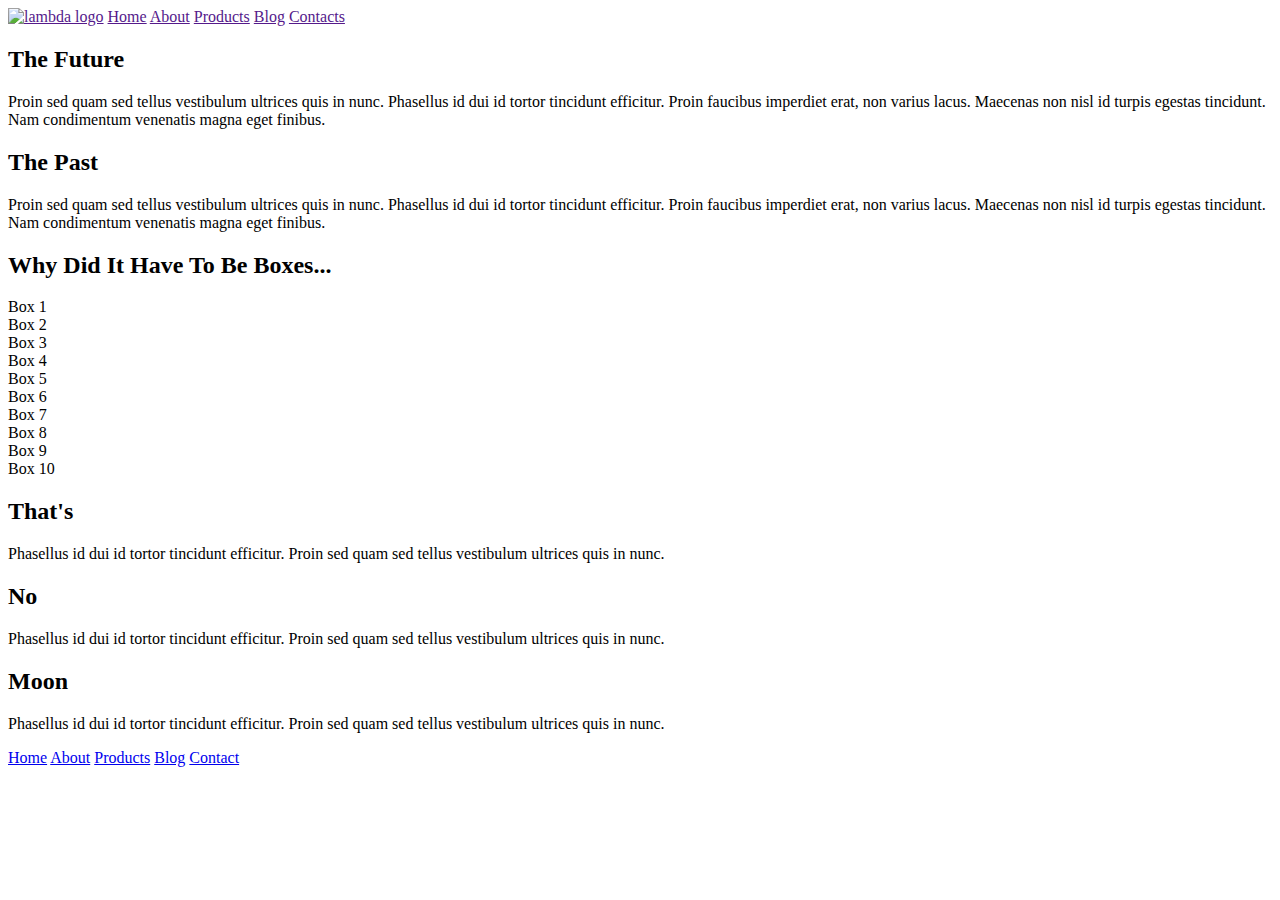
==== index.html @ 1e9c2580 "added navigation" ====
<!doctype html>

<html lang="en">
<head>
  <meta charset="utf-8">

  <title>Sprint Challenge - Home</title>

  <link href="https://fonts.googleapis.com/css?family=Roboto|Rubik" rel="stylesheet">
  <link rel="stylesheet" href="css/index.css">

</head>

<body>
    <div class="container">
        <a href = ''><img src = 'lambda-black.png' alt = 'lambda logo'></a>
        <a href = ''>Home</a>
        <a href = ''>About</a>
        <a href = ''>Products</a>
        <a href = ''>Blog</a>
        <a href = ''>Contacts</a>
   
        <section class="top-content">
            <div class="text-container">
                <h2>The Future</h2>
                <p>Proin sed quam sed tellus vestibulum ultrices quis in nunc. Phasellus id dui id tortor tincidunt efficitur. Proin faucibus imperdiet erat, non varius lacus. Maecenas non nisl id turpis egestas tincidunt. Nam condimentum venenatis magna eget finibus.</p>
            </div>
            <div class="text-container">
                <h2>The Past</h2>
                <p>Proin sed quam sed tellus vestibulum ultrices quis in nunc. Phasellus id dui id tortor tincidunt efficitur. Proin faucibus imperdiet erat, non varius lacus. Maecenas non nisl id turpis egestas tincidunt. Nam condimentum venenatis magna eget finibus.</p>
            </div>
        </section>
        
        <section class="middle-content">
        
            <h2>Why Did It Have To Be Boxes...</h2>
            
            <div class="boxes">
                <div class="box">Box 1</div>
                <div class="box">Box 2</div>
                <div class="box">Box 3</div>
                <div class="box">Box 4</div>
                <div class="box">Box 5</div>
                <div class="box">Box 6</div>
                <div class="box">Box 7</div>
                <div class="box">Box 8</div>
                <div class="box">Box 9</div>
                <div class="box">Box 10</div>
            </div>
        
        </section>

        <section class="bottom-content">

            <div class="text-container">
                <h2>That's</h2>
                <p>Phasellus id dui id tortor tincidunt efficitur. Proin sed quam sed tellus vestibulum ultrices quis in nunc.</p>
            </div>
            <div class="text-container">
                <h2>No</h2>
                <p>Phasellus id dui id tortor tincidunt efficitur. Proin sed quam sed tellus vestibulum ultrices quis in nunc.</p>
            </div>
            <div class="text-container">
                <h2>Moon</h2>
                <p>Phasellus id dui id tortor tincidunt efficitur. Proin sed quam sed tellus vestibulum ultrices quis in nunc.</p>
            </div>

        </section>
        
        <footer>
            <nav>
                <a href="#">Home</a>
                <a href="#">About</a>
                <a href="#">Products</a>
                <a href="#">Blog</a>
                <a href="#">Contact</a>
            </nav>
        </footer>
    </div><!-- container -->        
</body>
</html>
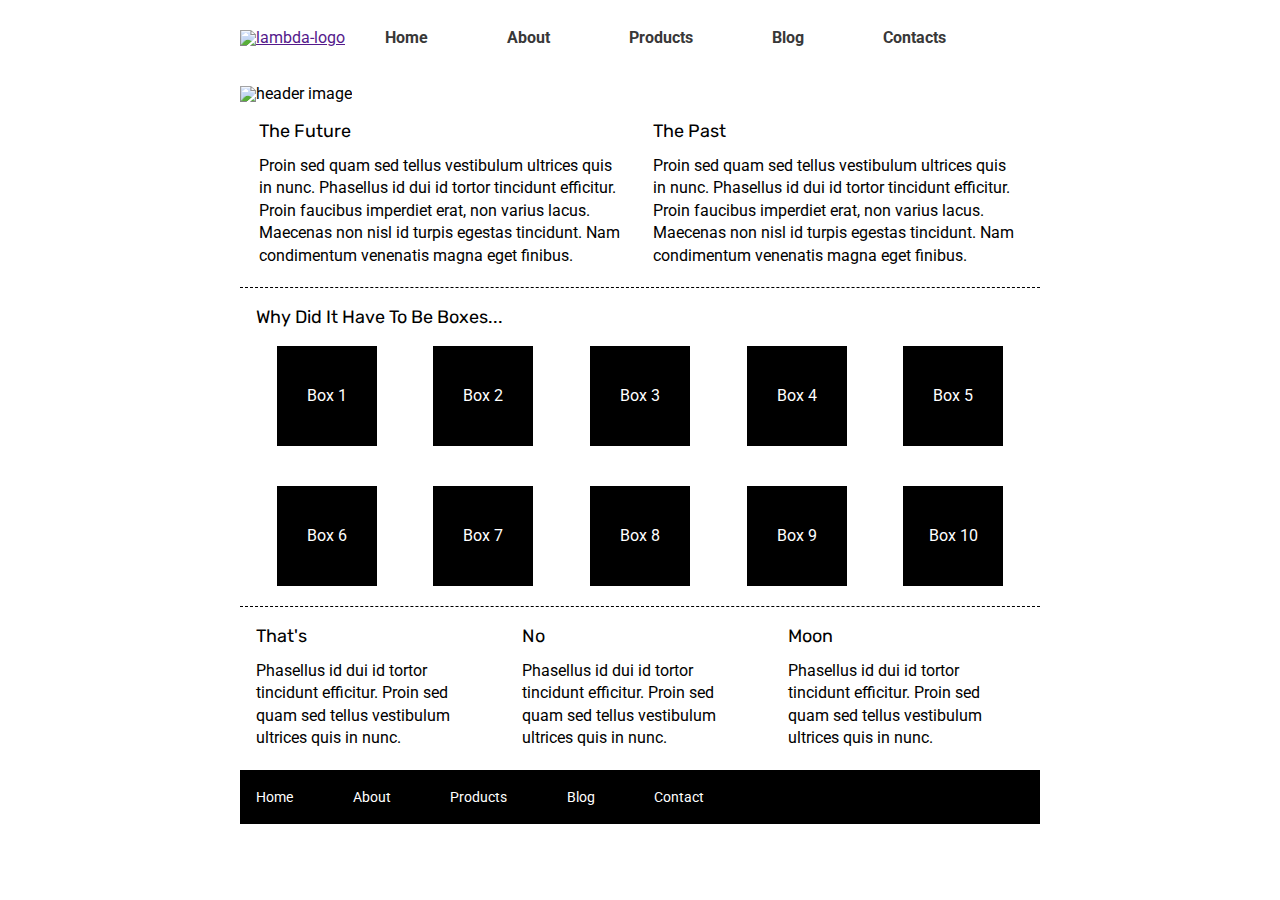
==== commit d58aa83b: "add the header css and html" ====
--- a/index.html
+++ b/index.html
@@ -13,12 +13,20 @@
 
 <body>
     <div class="container">
-        <a href = ''><img src = 'lambda-black.png' alt = 'lambda logo'></a>
-        <a href = ''>Home</a>
-        <a href = ''>About</a>
+     <header>
+        <a href = ''><img src = 'img/lambda-black.png' alt = 'lambda-logo' class = 'lambda-logo'></a>
+      <nav>  
+        <a href = 'index.html' class = 'current'>Home</a>
+        <a href = 'about.html'>About</a>
         <a href = ''>Products</a>
         <a href = ''>Blog</a>
         <a href = ''>Contacts</a>
+      </nav>
+      <div class = 'jumbo-header'>
+        <img src = 'img/jumbo.jpg' alt = 'header image' class = 'header-img'>
+      </div>
+     </header>
+
    
         <section class="top-content">
             <div class="text-container">
--- a/css/index.css
+++ b/css/index.css
@@ -0,0 +1,172 @@
+/* http://meyerweb.com/eric/tools/css/reset/ 
+   v2.0 | 20110126
+   License: none (public domain)
+*/
+
+html, body, div, span, applet, object, iframe,
+h1, h2, h3, h4, h5, h6, p, blockquote, pre,
+a, abbr, acronym, address, big, cite, code,
+del, dfn, em, img, ins, kbd, q, s, samp,
+small, strike, strong, sub, sup, tt, var,
+b, u, i, center,
+dl, dt, dd, ol, ul, li,
+fieldset, form, label, legend,
+table, caption, tbody, tfoot, thead, tr, th, td,
+article, aside, canvas, details, embed, 
+figure, figcaption, footer, header, hgroup, 
+menu, nav, output, ruby, section, summary,
+time, mark, audio, video {
+	margin: 0;
+	padding: 0;
+	border: 0;
+	font-size: 100%;
+	font: inherit;
+	vertical-align: baseline;
+}
+/* HTML5 display-role reset for older browsers */
+article, aside, details, figcaption, figure, 
+footer, header, hgroup, menu, nav, section {
+	display: block;
+}
+body {
+	line-height: 1;
+}
+ol, ul {
+	list-style: none;
+}
+blockquote, q {
+	quotes: none;
+}
+blockquote:before, blockquote:after,
+q:before, q:after {
+	content: '';
+	content: none;
+}
+table {
+	border-collapse: collapse;
+	border-spacing: 0;
+}
+
+* {
+    box-sizing: border-box;
+}
+
+html, body {
+    height: 100%;
+    font-family: 'Roboto', sans-serif;
+}
+
+h1, h2, h3, h4, h5 {
+    font-size: 18px;
+    margin-bottom: 15px;
+    font-family: 'Rubik', sans-serif;
+}
+
+p {
+    line-height: 1.4;
+}
+
+.container {
+    width: 800px;
+    margin: 0 auto;
+}
+
+header {
+    width: 100%;
+    display: flex;
+    flex-wrap: wrap;
+    align-items: flex-end ;
+    margin-bottom: 20px;
+}
+header .lambda-logo {
+    margin: 30px 0 40px 0;
+}
+
+header nav {
+    display: flex;
+    margin: 30px 0 40px 0; 
+    width: 80%;
+    justify-content: space-around; 
+}
+
+header nav a {
+    font-weight: bold;
+    color: #383838;
+    text-decoration: none;
+}
+
+
+
+.top-content {
+    display: flex;
+    flex-wrap: wrap;
+    justify-content: space-evenly;
+    margin-bottom: 20px;
+    border-bottom: 1px dashed black;
+}
+
+.top-content .text-container {
+    width: 48%;
+    padding: 0 1%;
+    padding-bottom: 20px;  
+}
+
+.middle-content {
+    margin-bottom: 20px;
+    border-bottom: 1px dashed black;
+}
+
+.middle-content h2 {
+    padding: 0 2%;
+    margin-bottom: 0;
+}
+
+.middle-content .boxes {
+    display: flex;
+    flex-wrap: wrap;
+    justify-content: space-evenly;
+}
+
+.middle-content .boxes .box {
+    width: 12.5%;
+    height: 100px;
+    background: black;
+    margin: 20px 2.5%;
+    color: white;
+    display: flex;
+    align-items: center;
+    justify-content: center;
+}
+
+.bottom-content {
+    display: flex;
+    margin: 0 2% 20px;
+    justify-content: space-around;
+}
+
+.bottom-content .text-container {
+    padding-right: 4%;
+}
+
+.bottom-content .text-container:last-child {
+    padding-right: 0;
+}
+
+footer {
+    width: 100%;
+    background: black;
+}
+
+footer nav {
+    width: 60%;
+    display: flex;
+    justify-content: space-between;
+    align-items: center;
+    padding: 20px 2%;
+    font-size: 14px;
+}
+
+footer nav a {
+    color: white;
+    text-decoration: none;
+}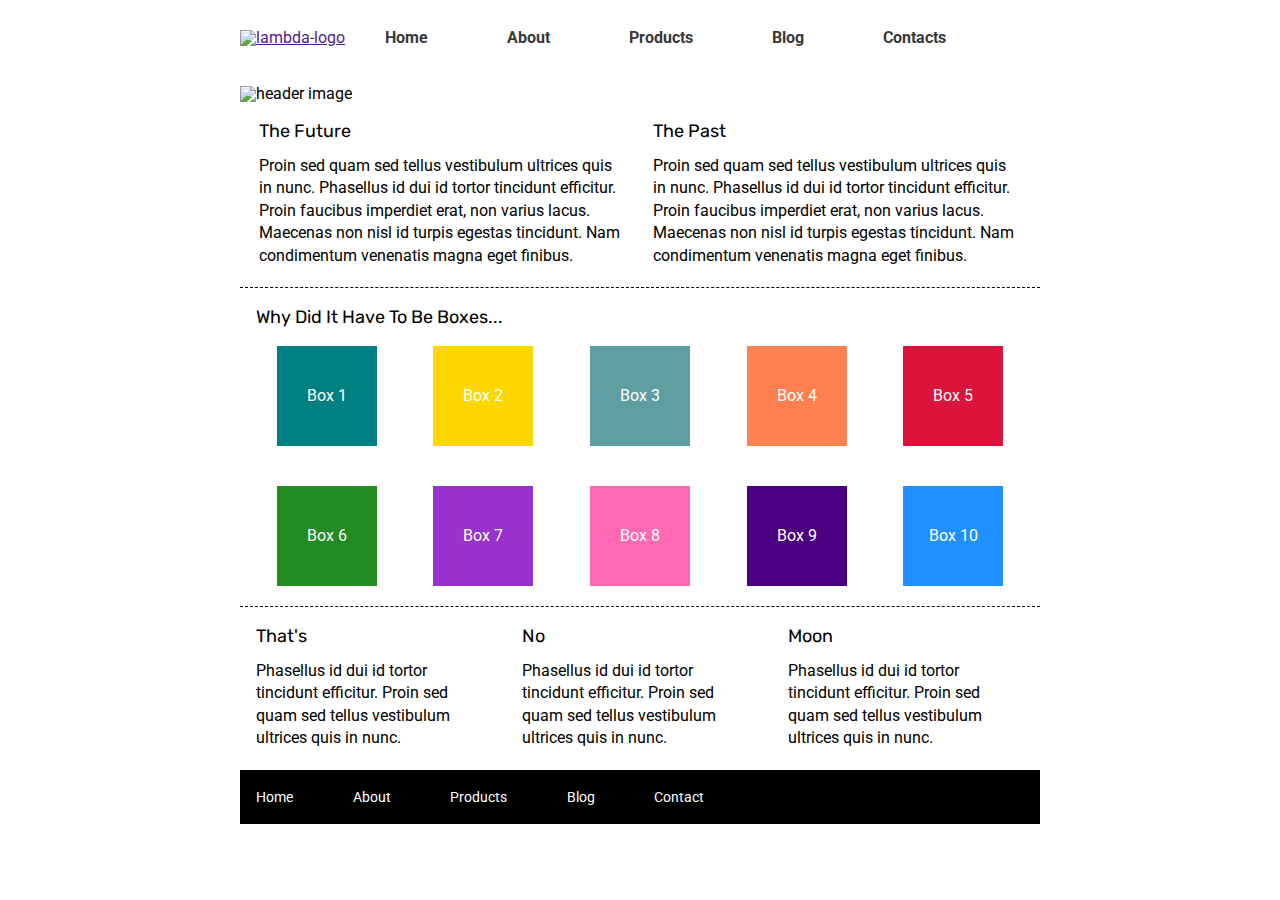
==== commit 6dfa4e9a: "undated the middle section of html and added the css, added the header to the about page" ====
--- a/index.html
+++ b/index.html
@@ -44,16 +44,16 @@
             <h2>Why Did It Have To Be Boxes...</h2>
             
             <div class="boxes">
-                <div class="box">Box 1</div>
-                <div class="box">Box 2</div>
-                <div class="box">Box 3</div>
-                <div class="box">Box 4</div>
-                <div class="box">Box 5</div>
-                <div class="box">Box 6</div>
-                <div class="box">Box 7</div>
-                <div class="box">Box 8</div>
-                <div class="box">Box 9</div>
-                <div class="box">Box 10</div>
+                <div id = 'box1' class="box">Box 1</div>
+                <div id = 'box2' class="box">Box 2</div>
+                <div id = 'box3' class="box">Box 3</div>
+                <div id = 'box4' class="box">Box 4</div>
+                <div id = 'box5' class="box">Box 5</div>
+                <div id = 'box6' class="box">Box 6</div>
+                <div id = 'box7' class="box">Box 7</div>
+                <div id = 'box8' class="box">Box 8</div>
+                <div id = 'box9' class="box">Box 9</div>
+                <div id = 'box10' class="box">Box 10</div>
             </div>
         
         </section>
--- a/css/index.css
+++ b/css/index.css
@@ -138,6 +138,47 @@
     justify-content: center;
 }
 
+#box1 {
+    background-color: teal;
+}
+
+#box2 {
+    background-color: gold;
+}
+
+#box3 {
+    background-color: cadetblue;
+}
+
+#box4 {
+    background-color: coral;
+}
+
+#box5 {
+    background-color: crimson;
+}
+
+#box6 {
+    background-color: forestgreen;
+}
+
+#box7 {
+    background-color: darkorchid;
+}
+
+#box8 {
+    background-color: hotpink;
+}
+
+#box9 {
+    background-color: indigo;
+}
+
+#box10 {
+    background-color: dodgerblue;
+}
+
+
 .bottom-content {
     display: flex;
     margin: 0 2% 20px;
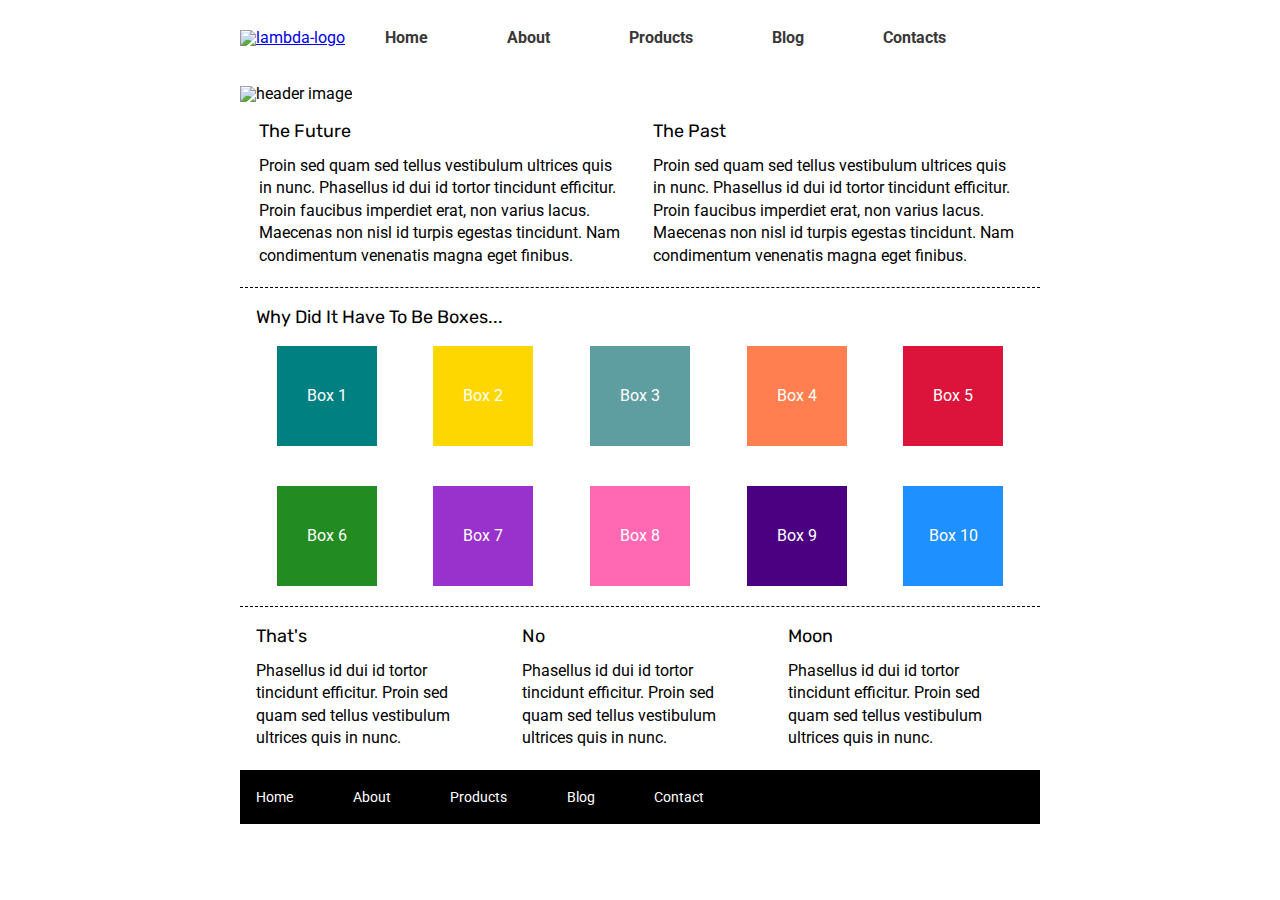
==== commit 4d1a7bc5: "make the navigation clickable in index,html and about.html, added the html markup for the about page" ====
--- a/index.html
+++ b/index.html
@@ -14,13 +14,13 @@
 <body>
     <div class="container">
      <header>
-        <a href = ''><img src = 'img/lambda-black.png' alt = 'lambda-logo' class = 'lambda-logo'></a>
+        <a href = '#'><img src = 'img/lambda-black.png' alt = 'lambda-logo' class = 'lambda-logo'></a>
       <nav>  
         <a href = 'index.html' class = 'current'>Home</a>
         <a href = 'about.html'>About</a>
-        <a href = ''>Products</a>
-        <a href = ''>Blog</a>
-        <a href = ''>Contacts</a>
+        <a href = '#'>Products</a>
+        <a href = '#'>Blog</a>
+        <a href = '#'>Contacts</a>
       </nav>
       <div class = 'jumbo-header'>
         <img src = 'img/jumbo.jpg' alt = 'header image' class = 'header-img'>
